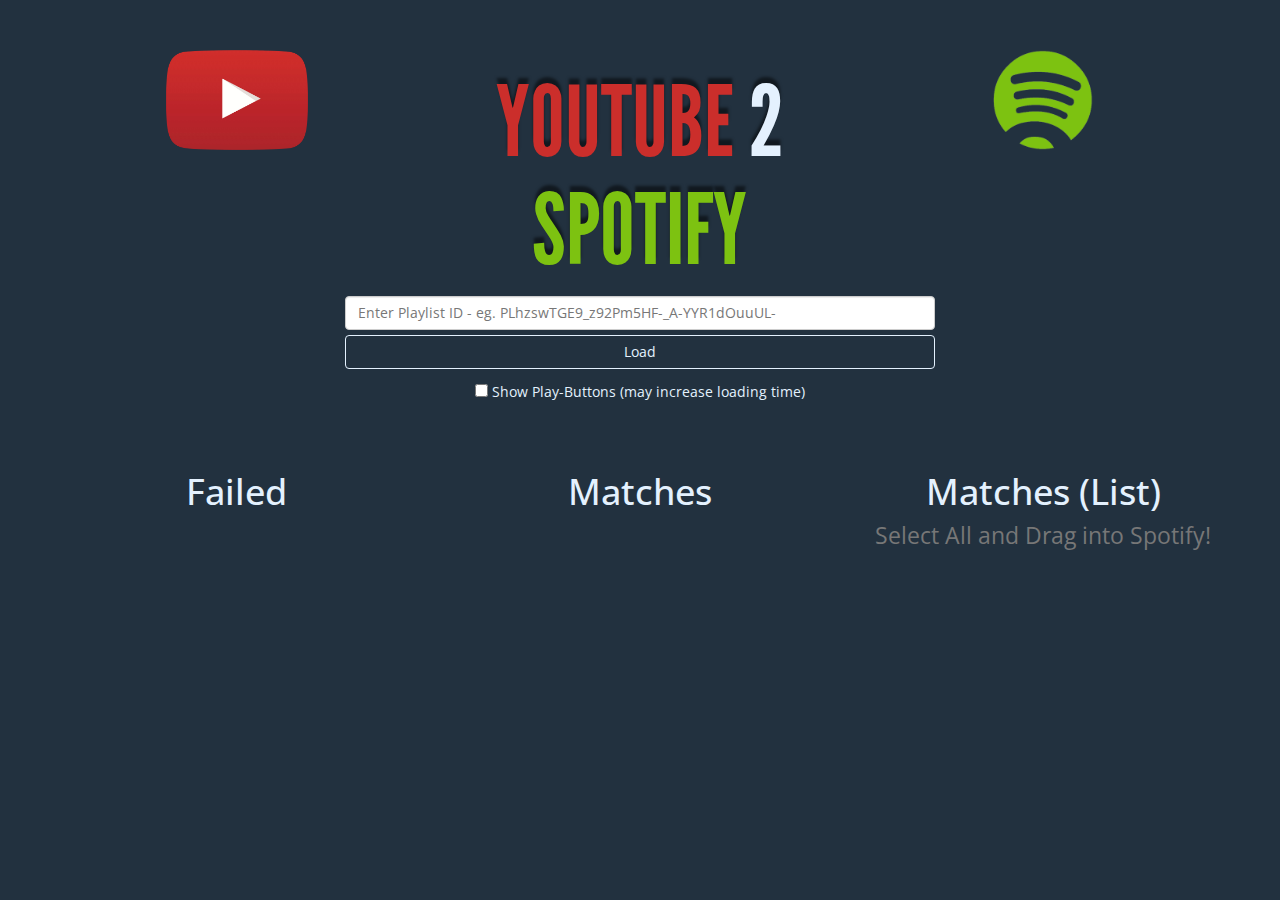
==== youtube2spotify.html @ 31ecb34a "initial commit" ====
<!DOCTYPE html>
<html>
	<head>
		<meta charset="UTF-8">
		<title>YOUTUBE 2 SPOTIFY</title>
		<link href='http://fonts.googleapis.com/css?family=Open+Sans:300' rel='stylesheet' type='text/css'>
			<link rel="stylesheet" type="text/css" href="bootstrap.min.css">
			<link rel="stylesheet" type="text/css" href="youtube2spotify.css">
			<link rel="shortcut icon" href="favicon.ico" type="image/x-icon">
			<link rel="icon" href="favicon.ico" type="image/x-icon">
		</head>
		<body>
			<div class="row text-center">
				<div class="col-md-4">
					<p ><img src="icon_youtube.png" alt=""></p>
				</div>
				<div class="col-md-4">
					<h1 id="superHeader"><text class="badText">YOUTUBE</text> <text>2</text> <text class="goodText">SPOTIFY</text></h1>
				</div>
				<div class="col-md-4">
					<p ><img src="icon_spotify.png" alt=""></p>
				</div>
			</div>
			<div class="row text-center">
				<div class="col-md-12">
					<input class="form-control" type="text" id="input" placeholder="Enter Playlist ID - eg. PLhzswTGE9_z92Pm5HF-_A-YYR1dOuuUL-" />
				</div>
				<div class="col-md-12">
					<input class="btn btn-default btn button" type="submit" id="submit" value="Load" />
				</div>
				<div class="col-md-12">
					<input style="margin-top: 15px;" type="checkbox" id="checkbox"> Show Play-Buttons (may increase loading time)
				</div>
				<div class="column bad col-md-4 col-sm-4 col-xs-4">
					<h1>Failed</h1>
				<ul id="failed"></ul>
			</div>
			<div class="column good col-md-4 col-sm-4 col-xs-4">
				<h1>Matches</h1>
				<div id="success"></div>
			</div>
			<div class="column good col-md-4 col-sm-4 col-xs-4">
				<h1>Matches (List)</br><small>Select All and Drag into Spotify!</small></h1>
				<div id="success2"></div>
			</div>
		</div>
	</body>
	<script type="text/javascript" src="jquery.min.js"></script>
	<script type="text/javascript" src="bootstrap.min.js"></script>
	<script type="text/javascript" src="youtube2spotify.js"></script>
</html>
---- youtube2spotify.css ----
/* Regular */
@font-face {
    font-family: 'League Gothic';
    src: url('leaguegothic-italic-webfont.eot');
    src: url('leaguegothic-italic-webfont.eot?#iefix') format('embedded-opentype'),
         url('leaguegothic-italic-webfont.woff') format('woff'),
         url('leaguegothic-italic-webfont.ttf') format('truetype'),
         url('leaguegothic-italic-webfont.svg#league_gothic_italicregular') format('svg');
    font-weight: normal;
    font-style: italic;

}

/* Italic */
@font-face {
    font-family: 'League Gothic';
    src: url('leaguegothic-regular-webfont.eot');
    src: url('leaguegothic-regular-webfont.eot?#iefix') format('embedded-opentype'),
         url('leaguegothic-regular-webfont.woff') format('woff'),
         url('leaguegothic-regular-webfont.ttf') format('truetype'),
         url('leaguegothic-regular-webfont.svg#league_gothicregular') format('svg');
    font-weight: normal;
    font-style: normal;

}

/* Condensed */
@font-face {
    font-family: 'League Gothic Condensed';
    src: url('leaguegothic-condensed-regular-webfont.eot');
    src: url('leaguegothic-condensed-regular-webfont.eot?#iefix') format('embedded-opentype'),
         url('leaguegothic-condensed-regular-webfont.woff') format('woff'),
         url('leaguegothic-condensed-regular-webfont.ttf') format('truetype'),
         url('leaguegothic-condensed-regular-webfont.svg#league_gothic_condensed-Rg') format('svg');
    font-weight: normal;
    font-style: normal;

}

/* Condensed Italic */
@font-face {
    font-family: 'League Gothic Condensed';
    src: url('leaguegothic-condensed-italic-webfont.eot');
    src: url('leaguegothic-condensed-italic-webfont.eot?#iefix') format('embedded-opentype'),
         url('leaguegothic-condensed-italic-webfont.woff') format('woff'),
         url('leaguegothic-condensed-italic-webfont.ttf') format('truetype'),
         url('leaguegothic-condensed-italic-webfont.svg#league_gothic_condensed_itaRg') format('svg');
    font-weight: normal;
    font-style: italic;
}

body {
	margin: 50px;
	border-radius: 5px;
	background-color: #22313F;
	font-family: 'Open Sans';
	color: #E4F1FE;
}

#superHeader {
	font-family: 'League Gothic';
	font-size: 7em;
	text-shadow: 0px -6px 3px rgba(0, 0, 0, 0.5);
}

img {
	height: 100px;
}

.btn {
	background-color: #22313F;
	color: #E4F1FE;
	border-color:  #E4F1FE; 
}

textarea:focus,
input[type="text"]:focus,
.uneditable-input:focus {   
  border-color: #E4F1FE;
  box-shadow: 0 1px 1px #E4F1FE inset, 0 0 8px #E4F1FE;
  outline: 0 none;
}

.btn:hover {
	background-color: #E4F1FE;
	color: #22313F;
}

a:hover {
    text-decoration: none;
    color:#E4F1FE;
}

.column {
	margin-top: 50px;
	border-radius: 5px;
}

.badText {
	color: #cb2e2b;
}

.goodText {
	color: #7dc211;
}

.header {
	float: left;
}

#input {
	width: 50%;
	margin-left: 25%;
}
.button {
	margin-top: 5px;
	width: 50%;
}
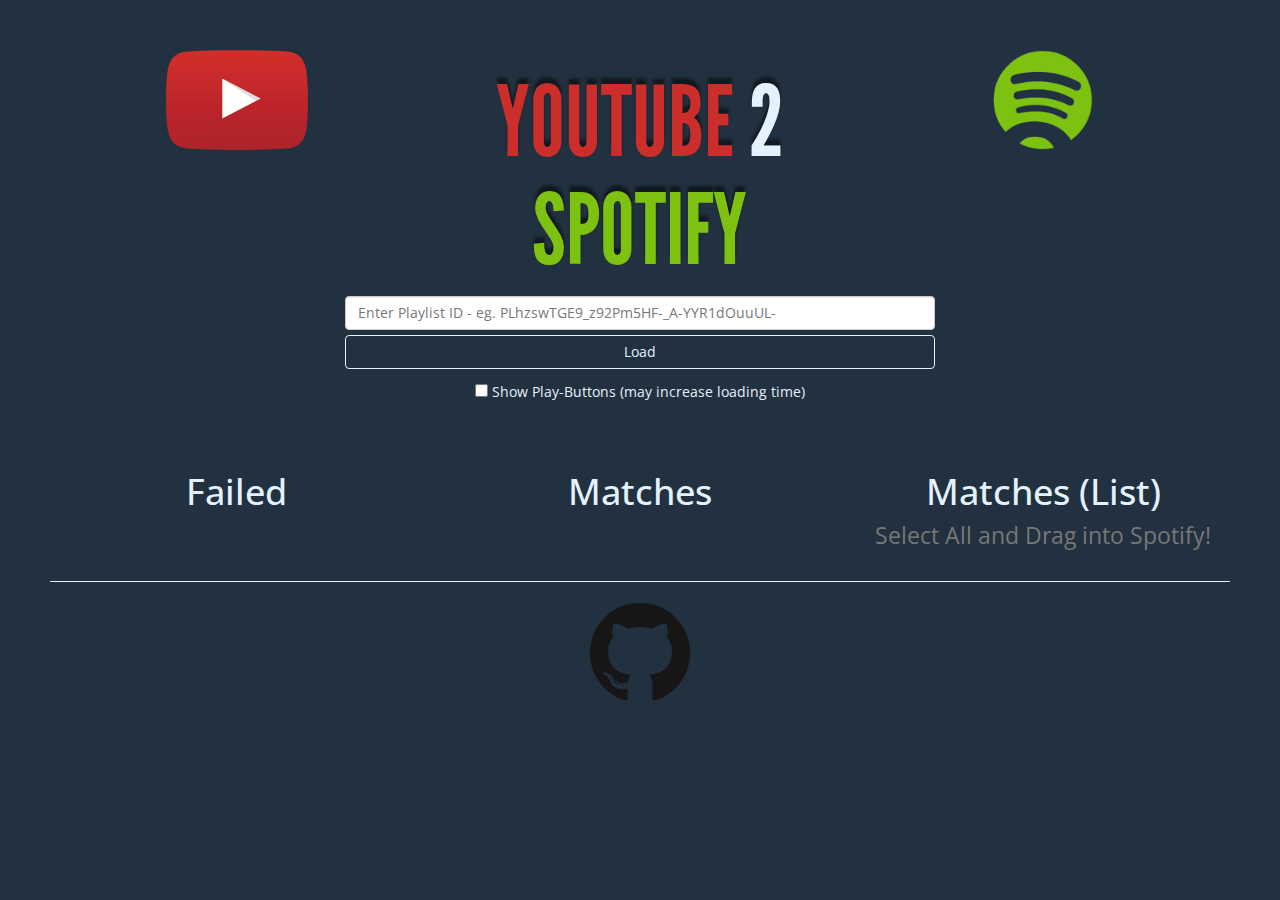
==== commit 8b53e162: "added link to github" ====
--- a/youtube2spotify.html
+++ b/youtube2spotify.html
@@ -4,10 +4,10 @@
 		<meta charset="UTF-8">
 		<title>YOUTUBE 2 SPOTIFY</title>
 		<link href='http://fonts.googleapis.com/css?family=Open+Sans:300' rel='stylesheet' type='text/css'>
-			<link rel="stylesheet" type="text/css" href="bootstrap.min.css">
-			<link rel="stylesheet" type="text/css" href="youtube2spotify.css">
-			<link rel="shortcut icon" href="favicon.ico" type="image/x-icon">
-			<link rel="icon" href="favicon.ico" type="image/x-icon">
+			<link rel="stylesheet" type="text/css" href="css/bootstrap.min.css">
+			<link rel="stylesheet" type="text/css" href="css/youtube2spotify.css">
+			<link rel="shortcut icon" href="img/favicon.ico" type="image/x-icon">
+			<link rel="icon" href="img/favicon.ico" type="image/x-icon">
 		</head>
 		<body>
 			<div class="row text-center">
@@ -44,8 +44,12 @@
 				<div id="success2"></div>
 			</div>
 		</div>
+		<div class="text-center">
+			<hr>
+			<a href="http://github.com/verfehlix/youtube2spotify"><img src="img/GitHub-Mark-120px-plus.png" width="100" height="100" border="0" alt="Link To My Github"></a>
+		</div>	
 	</body>
-	<script type="text/javascript" src="jquery.min.js"></script>
-	<script type="text/javascript" src="bootstrap.min.js"></script>
-	<script type="text/javascript" src="youtube2spotify.js"></script>
+	<script type="text/javascript" src="js/jquery.min.js"></script>
+	<script type="text/javascript" src="js/bootstrap.min.js"></script>
+	<script type="text/javascript" src="js/youtube2spotify.js"></script>
 </html>--- a/css/youtube2spotify.css
+++ b/css/youtube2spotify.css
@@ -0,0 +1,118 @@
+/* Regular */
+@font-face {
+    font-family: 'League Gothic';
+    src: url('../fonts/leaguegothic-italic-webfont.eot');
+    src: url('../fonts/leaguegothic-italic-webfont.eot?#iefix') format('embedded-opentype'),
+         url('../fonts/leaguegothic-italic-webfont.woff') format('woff'),
+         url('../fonts/leaguegothic-italic-webfont.ttf') format('truetype'),
+         url('../fonts/leaguegothic-italic-webfont.svg#league_gothic_italicregular') format('svg');
+    font-weight: normal;
+    font-style: italic;
+
+}
+
+/* Italic */
+@font-face {
+    font-family: 'League Gothic';
+    src: url('../fonts/leaguegothic-regular-webfont.eot');
+    src: url('../fonts/leaguegothic-regular-webfont.eot?#iefix') format('embedded-opentype'),
+         url('../fonts/leaguegothic-regular-webfont.woff') format('woff'),
+         url('../fonts/leaguegothic-regular-webfont.ttf') format('truetype'),
+         url('../fonts/leaguegothic-regular-webfont.svg#league_gothicregular') format('svg');
+    font-weight: normal;
+    font-style: normal;
+
+}
+
+/* Condensed */
+@font-face {
+    font-family: 'League Gothic Condensed';
+    src: url('../fonts/leaguegothic-condensed-regular-webfont.eot');
+    src: url('../fonts/leaguegothic-condensed-regular-webfont.eot?#iefix') format('embedded-opentype'),
+         url('../fonts/leaguegothic-condensed-regular-webfont.woff') format('woff'),
+         url('../fonts/leaguegothic-condensed-regular-webfont.ttf') format('truetype'),
+         url('../fonts/leaguegothic-condensed-regular-webfont.svg#league_gothic_condensed-Rg') format('svg');
+    font-weight: normal;
+    font-style: normal;
+
+}
+
+/* Condensed Italic */
+@font-face {
+    font-family: 'League Gothic Condensed';
+    src: url('../fonts/leaguegothic-condensed-italic-webfont.eot');
+    src: url('../fonts/leaguegothic-condensed-italic-webfont.eot?#iefix') format('embedded-opentype'),
+         url('../fonts/leaguegothic-condensed-italic-webfont.woff') format('woff'),
+         url('../fonts/leaguegothic-condensed-italic-webfont.ttf') format('truetype'),
+         url('../fonts/leaguegothic-condensed-italic-webfont.svg#league_gothic_condensed_itaRg') format('svg');
+    font-weight: normal;
+    font-style: italic;
+}
+
+body {
+	margin: 50px;
+	border-radius: 5px;
+	background-color: #22313F;
+	font-family: 'Open Sans';
+	color: #E4F1FE;
+}
+
+#superHeader {
+	font-family: 'League Gothic';
+	font-size: 7em;
+	text-shadow: 0px -6px 3px rgba(0, 0, 0, 0.5);
+}
+
+img {
+	height: 100px;
+}
+
+.btn {
+	background-color: #22313F;
+	color: #E4F1FE;
+	border-color:  #E4F1FE; 
+}
+
+textarea:focus,
+input[type="text"]:focus,
+.uneditable-input:focus {   
+  border-color: #E4F1FE;
+  box-shadow: 0 1px 1px #E4F1FE inset, 0 0 8px #E4F1FE;
+  outline: 0 none;
+}
+
+.btn:hover {
+	background-color: #E4F1FE;
+	color: #22313F;
+}
+
+a:hover {
+    text-decoration: none;
+    color:#E4F1FE;
+}
+
+.column {
+	margin-top: 50px;
+	border-radius: 5px;
+}
+
+.badText {
+	color: #cb2e2b;
+}
+
+.goodText {
+	color: #7dc211;
+}
+
+.header {
+	float: left;
+}
+
+#input {
+	width: 50%;
+	margin-left: 25%;
+}
+.button {
+	margin-top: 5px;
+	width: 50%;
+}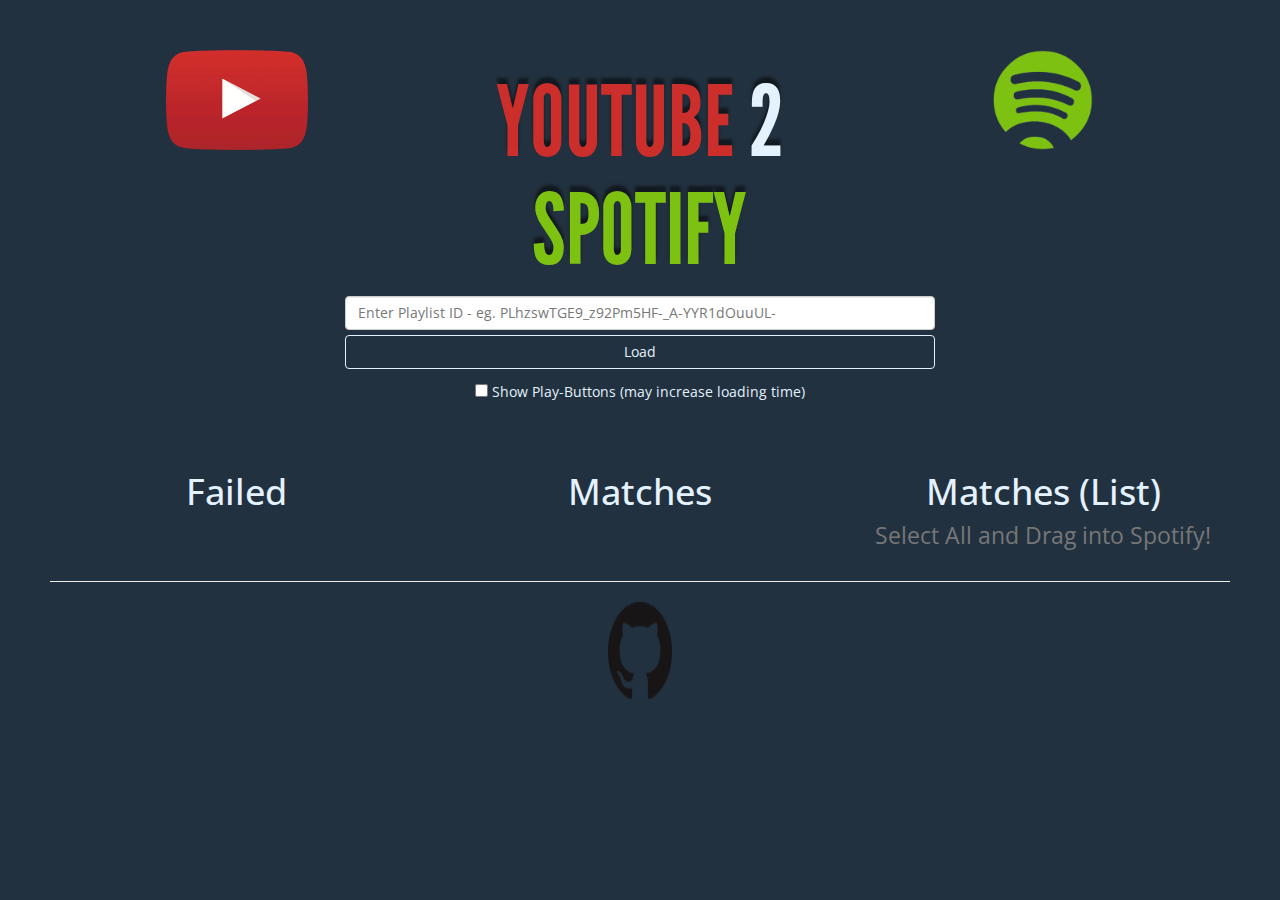
==== commit 70a813f7: "fix for logo" ====
--- a/youtube2spotify.html
+++ b/youtube2spotify.html
@@ -46,7 +46,7 @@
 		</div>
 		<div class="text-center">
 			<hr>
-			<a href="http://github.com/verfehlix/youtube2spotify"><img src="img/GitHub-Mark-120px-plus.png" width="100" height="100" border="0" alt="Link To My Github"></a>
+			<a href="http://github.com/verfehlix/youtube2spotify"><img src="img/GitHub-Mark-64px.png" width="64" height="64" border="0" alt="Link To My Github"></a>
 		</div>	
 	</body>
 	<script type="text/javascript" src="js/jquery.min.js"></script>
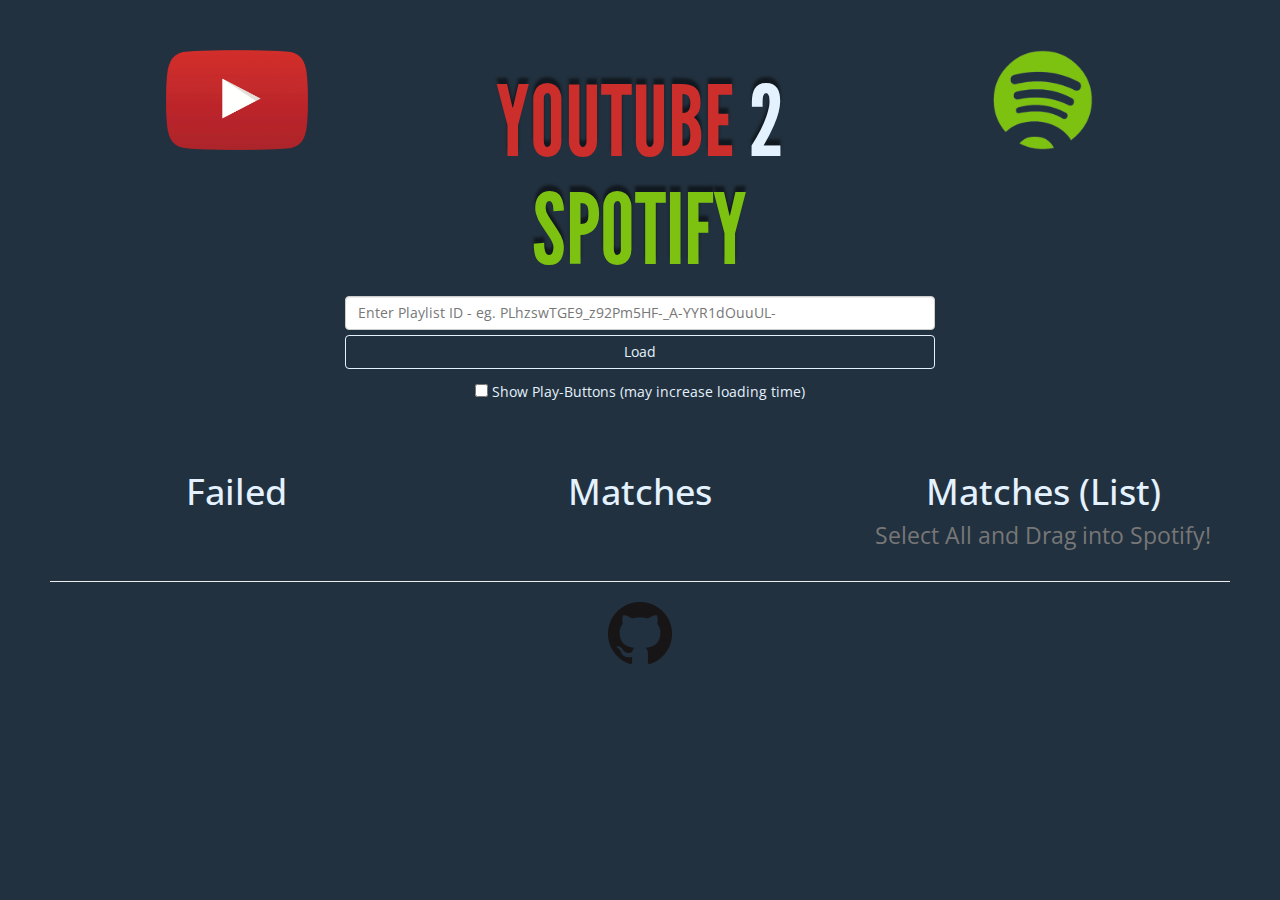
==== commit f78ee03f: "fix for logo 2" ====
--- a/youtube2spotify.html
+++ b/youtube2spotify.html
@@ -46,7 +46,7 @@
 		</div>
 		<div class="text-center">
 			<hr>
-			<a href="http://github.com/verfehlix/youtube2spotify"><img src="img/GitHub-Mark-64px.png" width="64" height="64" border="0" alt="Link To My Github"></a>
+			<a href="http://github.com/verfehlix/youtube2spotify"><img src="img/GitHub-Mark-64px.png" border="0" alt="Link To My Github" style="max-width: 64px; max-height: 64px;"></a>
 		</div>	
 	</body>
 	<script type="text/javascript" src="js/jquery.min.js"></script>
